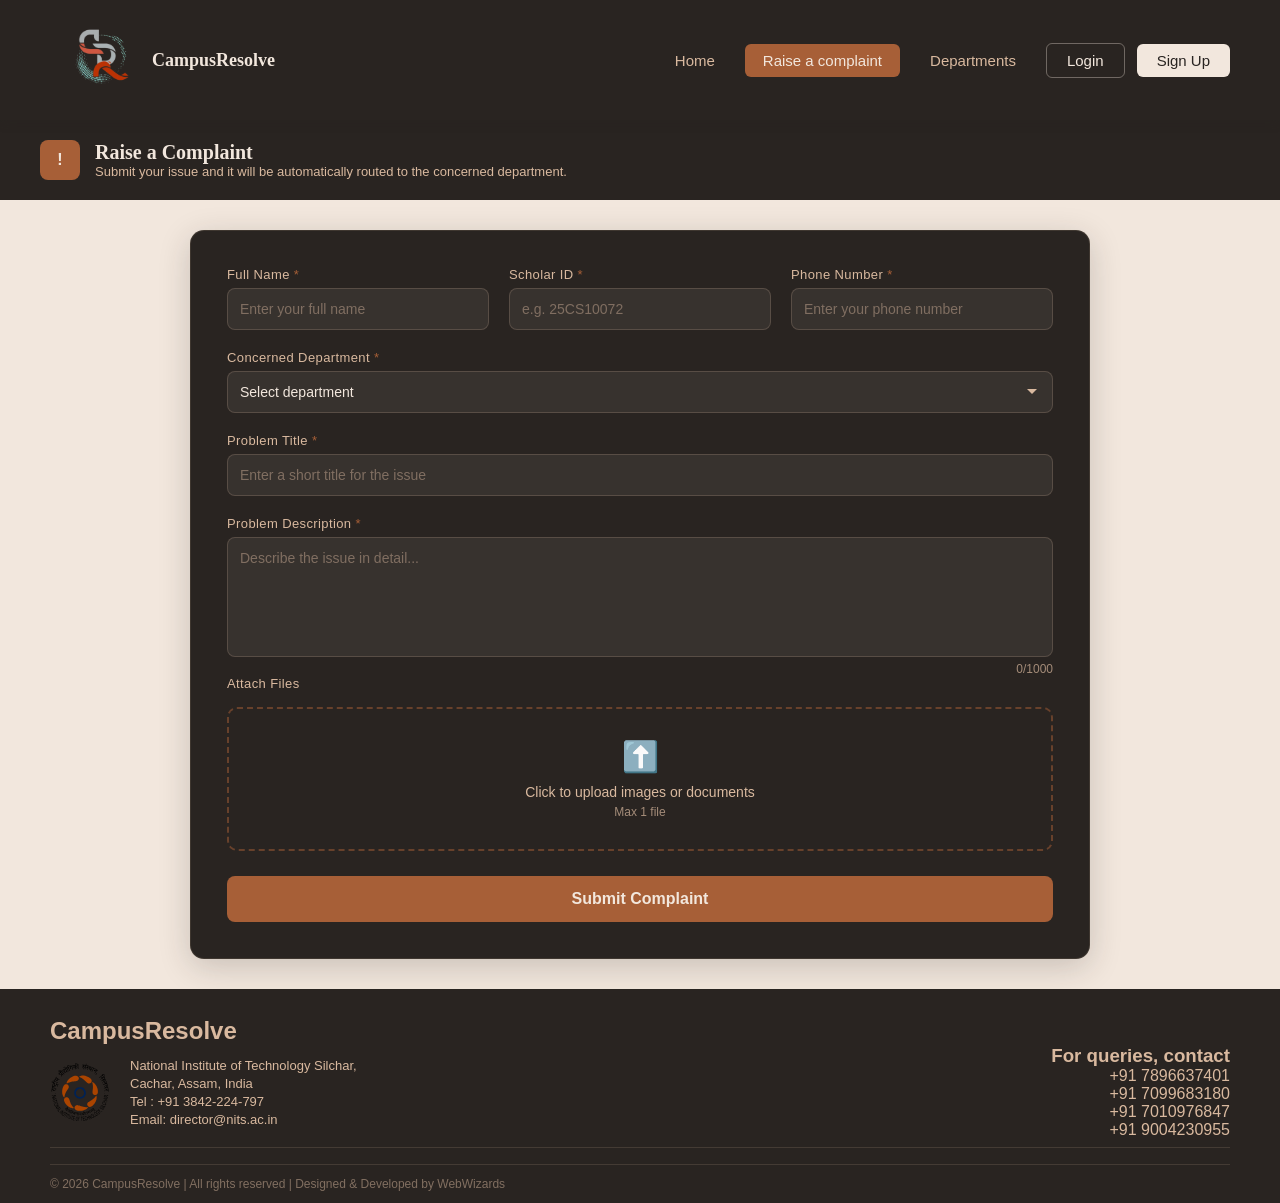
==== complaint.html @ 1a526781 "Add files via upload" ====
<!DOCTYPE html>
<html lang="en">

<head>
    <meta charset="UTF-8">
    <title>Campus Issue Management</title>
    <link rel="stylesheet" href="complaint.css">
    <link rel="stylesheet" href="navbar.css">
</head>

<body>

    <!-- Navbar -->
    <header class="navbar solid">
        <a href="index.html" class="logo">
            <img src="CR.png" alt="CampusResolve" class="logo-img"> <span>CampusResolve</span>
        </a>

        <nav class="nav-links">
            <a href="index.html">Home</a>
            <a href="complaint.html">Raise a complaint</a>
            <a href="dept1.html">Departments</a>

            <span id="auth-section">
                <a href="role.html" class="login-btn">Login</a>
                <a href="signup2.html" class="sign_up-btn">Sign Up</a>
            </span>

            <span id="profile-section">
                <a href="stud-profile.html" id="profile-link">
                    <img src="https://cdn-icons-png.flaticon.com/512/149/149071.png" id="nav-profile-icon"
                        class="profile-icon" alt="Profile">
                </a>
            </span>
        </nav>
    </header>
    <!-- Header -->
    <div class="header">
        <div class="header-icon">!</div>
        <div class="header-text">
            <h1>Raise a Complaint</h1>
            <p>Submit your issue and it will be automatically routed to the concerned department.</p>
        </div>
    </div>

    <!-- Main Container -->
    <div class="container">
        <form id="complaintForm">
            <div class="form-row">
                <div class="form-group">
                    <label>Full Name <span>*</span></label>
                    <input type="text" id="fullName" placeholder="Enter your full name" required>
                </div>

                <div class="form-group">
                    <label>Scholar ID <span>*</span></label>
                    <input type="text" id="scholarId" placeholder="e.g. 25CS10072" required>
                </div>


                <div class="form-group">
                    <label>Phone Number <span>*</span></label>
                    <input type="text" id="phone" placeholder="Enter your phone number" pattern="\d{10}"
                        title="Phone number should be exactly 10 digits" required>
                </div>
            </div>

            <div class="form-group mb">
                <label>Concerned Department <span>*</span></label>
                <select id="department" required>
                    <option value="">Select department</option>
                    <option value="Academics">Academics</option>
                    <option value="Infrastructure">Infrastructure</option>
                    <option value="IT">IT</option>
                    <option value="Hostel">Hostel</option>
                    <option value="Mess">Mess</option>
                    <option value="Security">Security</option>
                    <option value="Library">Library</option>
                    <option value="Transport">Transport</option>
                    <option value="Medical">Medical</option>
                    <option value="Administration">Administration</option>
                </select>
            </div>

            <div class="form-group mb">
                <label>Problem Title <span>*</span></label>
                <input type="text" id="title" placeholder="Enter a short title for the issue" required>
            </div>
            <div class="form-group">
                <label>Problem Description <span>*</span></label>
                <textarea id="description" placeholder="Describe the issue in detail..." required></textarea>
                <div class="char-count">0/1000</div>
            </div>

            <div class="form-group">
                <label>Attach Files</label>
                <div class="upload-box" onclick="document.getElementById('fileInput').click()">
                    <div class="upload-icon">⬆️</div>
                    <div class="upload-text">Click to upload images or documents</div>
                    <div class="upload-sub" id="fileNameDisplay">Max 1 file</div>
                    <input type="file" id="fileInput" hidden>
                </div>
            </div>

            <button type="submit" class="btn">Submit Complaint</button>
            <p id="message"></p>
        </form>
    </div>

    <!-- Footer -->
    <footer class="footer">
        <div class="footer-top">
            <div class="footer-left">
                <h2>CampusResolve</h2>
                <div class="footer-info">
                    <img src="NITS.svg" class="footer-logo" alt="logo">
                    <div class="footer-text">
                        <p>National Institute of Technology Silchar,</p>
                        <p>Cachar, Assam, India</p>
                        <p>Tel : +91 3842-224-797</p>
                        <p>Email: director@nits.ac.in</p>
                    </div>
                    <div class="footer-right">
                        <h3>For queries, contact</h3>
                        <p>+91 7896637401</p>
                        <p>+91 7099683180</p>
                        <p>+91 7010976847</p>
                        <p>+91 9004230955</p>
                    </div>
                </div>
            </div>
        </div>
        <div class="line"></div>
        <div class="footer-bottom">
            <p>© 2026 CampusResolve | All rights reserved | Designed & Developed by WebWizards</p>
        </div>
    </footer>

    <script src="navbar.js"></script>
    <script>
        // Character count for description
        document.getElementById('description').addEventListener('input', function () {
            document.querySelector('.char-count').innerText = `${this.value.length}/1000`;
        });

        document.getElementById('fileInput').addEventListener('change', function () {
            const display = document.getElementById('fileNameDisplay');
            if (this.files.length > 0) {
                display.innerText = this.files[0].name;
            }
        });

        document.getElementById('complaintForm').addEventListener('submit', async function (e) {
            e.preventDefault();

            const title = document.getElementById('title').value;
            const description = document.getElementById('description').value;
            const department = document.getElementById('department').value;
            const phone = document.getElementById('phone').value;
            const file = document.getElementById('fileInput').files[0];
            const message = document.getElementById('message');

            const phoneRegex = /^\d{10}$/;
            if (!phoneRegex.test(phone)) {
                message.style.color = "red";
                message.innerText = "Phone number should be exactly 10 digits!";
                return;
            }

            const token = localStorage.getItem('token');
            if (!token) {
                message.style.color = "red";
                message.innerText = "You must be logged in to raise a complaint.";
                return;
            }

            const formData = new FormData();
            formData.append("title", title);
            formData.append("description", description);
            formData.append("department", department);
            formData.append("phone_number", phone);

            // Backend requires document, so append a placeholder if none selected
            if (file) {
                formData.append("document", file);
            } else {
                formData.append("document", new Blob([]), "placeholder.txt");
            }

            try {
                message.style.color = "blue";
                message.innerText = "Submitting...";

                const response = await fetch("https://web-wizards-backend.onrender.com/complaints/complaint/raise", {
                    method: "POST",
                    headers: {
                        "Authorization": "Bearer " + token
                    },
                    body: formData
                });

                const data = await response.json();

                if (response.ok) {
                    message.style.color = "green";
                    message.innerText = "Complaint raised successfully!";
                    setTimeout(() => {
                        window.location.href = "stud-profile.html";
                    }, 1500);
                } else {
                    message.style.color = "red";
                    message.innerText = data.detail || "Failed to raise complaint.";
                }
            } catch (error) {
                console.error(error);
                message.style.color = "red";
                message.innerText = "Server error!";
            }
        });
    </script>
</body>

</html>
---- complaint.css ----
:root {
  --black:   #292421;
  --copper:  #A75F37;
  --tan:     #D9B99F;
  --blush:   #F2D6CE;
  --vanilla: #F2E7DD;
  --font-display: 'Playfair Display', Georgia, serif;
}

*, *::before, *::after { margin: 0; padding: 0; box-sizing: border-box; font-family: 'DM Sans', sans-serif; }

body { background: var(--vanilla); }

.hidden { display: none !important; }
.profile-icon { width: 36px; height: 36px; border-radius: 50%; object-fit: cover; cursor: pointer; border: 2px solid var(--copper); vertical-align: middle; }

/* ── Navbar ── */
.navbar {
  position: sticky; top: 0; width: 100%;
  padding: 20px 50px;
  display: flex; justify-content: space-between; align-items: center;
  background-color: var(--black);
  color: var(--vanilla); z-index: 100;
  box-shadow: 0 2px 10px rgba(41,36,33,0.3);
}

.logo { display: flex; align-items: center; gap: 10px; text-decoration: none; color: var(--vanilla); }
.logo span { font-family: var(--font-display); font-size: 18px; font-weight: 700; color: var(--vanilla); }
.logo-img { height: 36px; width: auto; border-radius: 6px; }

.nav-links { display: flex; gap: 25px; align-items: center; }
.nav-links a { text-decoration: none; color: var(--tan); font-size: 14px; transition: 0.25s; }
.nav-links a:hover { color: var(--vanilla); }
.nav-links .active { background: var(--copper); padding: 7px 16px; border-radius: 6px; color: var(--vanilla); }

.login-btn { background: transparent; border: 1.5px solid rgba(242,231,221,0.35); padding: 7px 18px; border-radius: 6px; color: var(--vanilla) !important; font-weight: 500; }
.login-btn:hover { background: rgba(242,231,221,0.1); }
.sign_up-btn { background: var(--vanilla); padding: 7px 18px; border-radius: 6px; color: var(--black) !important; font-weight: 500; }
.sign_up-btn:hover { background: var(--blush); }

#auth-section { display: flex; gap: 12px; align-items: center; }
#profile-section { display: none; align-items: center; }

/* ── Page header ── */
.header {
  background: var(--black); color: var(--vanilla);
  padding: 20px 40px; display: flex; align-items: center; gap: 15px;
}
.header-icon {
  width: 40px; height: 40px;
  background: var(--copper); border-radius: 8px;
  display: flex; align-items: center; justify-content: center; font-weight: bold;
}
.header-text h1 { font-size: 20px; font-family: var(--font-display); }
.header-text p  { font-size: 13px; color: var(--tan); }

/* ── Form container ── */
.container {
  max-width: 900px; margin: 30px auto;
  background: var(--black);
  padding: 36px; border-radius: 14px;
  box-shadow: 0 8px 32px rgba(41,36,33,0.2);
  border: 1px solid rgba(217,185,159,0.12);
}

.title { font-family: var(--font-display); font-size: 26px; font-weight: 700; margin-bottom: 6px; color: var(--vanilla); }
.subtitle { color: var(--tan); margin-bottom: 28px; font-size: 14px; }

.form-row { display: flex; gap: 20px; margin-bottom: 20px; }
.form-group { flex: 1; display: flex; flex-direction: column; }
.mb { margin-bottom: 20px; }

label { font-size: 13px; margin-bottom: 6px; font-weight: 500; color: var(--tan); letter-spacing: 0.03em; }
label span { color: var(--copper); }

input, select, textarea {
  padding: 12px;
  border: 1px solid rgba(217,185,159,0.2);
  border-radius: 8px; font-size: 14px; outline: none;
  background: rgba(242,231,221,0.07);
  color: var(--vanilla); transition: 0.2s;
}
input::placeholder, textarea::placeholder { color: rgba(217,185,159,0.45); }
input:focus, select:focus, textarea:focus {
  border-color: var(--copper);
  box-shadow: 0 0 0 3px rgba(167,95,55,0.12);
}

select { cursor: pointer; appearance: none; -webkit-appearance: none;
  background-image: url("data:image/svg+xml,%3Csvg xmlns='http://www.w3.org/2000/svg' width='12' height='12' viewBox='0 0 12 12'%3E%3Cpath fill='%23D9B99F' d='M6 8L1 3h10z'/%3E%3C/svg%3E");
  background-repeat: no-repeat; background-position: right 14px center;
}
select option { background: var(--black); color: var(--vanilla); }

textarea { resize: none; height: 120px; }
.char-count { text-align: right; font-size: 12px; color: var(--tan); margin-top: 5px; opacity: 0.7; }

/* ── Upload box ── */
.upload-box {
  border: 2px dashed rgba(167,95,55,0.5);
  border-radius: 10px; padding: 30px;
  text-align: center; color: var(--tan); margin-top: 10px;
  transition: border-color 0.2s;
}
.upload-box:hover { border-color: var(--copper); }
.upload-icon { font-size: 30px; margin-bottom: 10px; }
.upload-text  { font-size: 14px; }
.upload-sub   { font-size: 12px; margin-top: 5px; opacity: 0.7; }

/* ── Submit button ── */
.btn {
  margin-top: 25px; width: 100%; padding: 14px;
  border: none; border-radius: 8px;
  background: var(--copper);
  color: var(--vanilla); font-size: 16px; font-weight: 600;
  cursor: pointer; transition: 0.2s;
}
.btn:hover { background: #8f4f2b; transform: translateY(-1px); }

/* ── Footer ── */
.footer { background: var(--black); color: var(--tan); padding: 28px 50px 12px; width: 100%; }
.footer-info { display: flex; align-items: center; gap: 20px; }
.footer-logo { width: 60px; height: auto; }
.footer-text p { margin: 3px 0; color: var(--tan); font-size: 13px; }
.footer-bottom { margin-top: 16px; padding-top: 12px; font-size: 12px; display: flex; justify-content: space-between; align-items: center; border-top: 1px solid rgba(217,185,159,0.15); color: rgba(217,185,159,0.5); }
.footer-top { display: flex; align-items: flex-start; width: 100%; flex-wrap: nowrap; }
.footer-right { margin-left: auto; text-align: right; }
.footer-left { flex: 1; }
.line { background-color: rgba(217,185,159,0.15); height: 1px; margin: 8px 0; }
.spacing { height: 10px; }
---- navbar.css ----
/* ── Shared theme variables ── */
:root {
    --black: #292421;
    --copper: #A75F37;
    --tan: #D9B99F;
    --blush: #F2D6CE;
    --vanilla: #F2E7DD;
    --green: #7A958F;
    --font-display: 'Playfair Display', Georgia, serif;
    --font-body: 'DM Sans', sans-serif;
}

/* Standardized Navbar Styles */
.navbar {
    display: flex;
    justify-content: space-between;
    align-items: center;
    padding: 15px 50px;
    width: 100%;
    z-index: 1000;
    transition: all 0.3s ease;
    font-family: var(--font-body);
}

/* Background for different pages */
.navbar.solid {
    background-color: var(--black);
    position: sticky;
    top: 0;
    box-shadow: 0 2px 10px rgba(41, 36, 33, 0.3);
}

.navbar.transparent {
    position: absolute;
    top: 0;
    left: 0;
    background: transparent;
    color: white;
}

.navbar .logo {
    font-size: 22px;
    font-weight: 700;
    color: var(--vanilla);
    display: flex;
    align-items: center;
    gap: 12px;
    text-decoration: none;
    cursor: pointer;
}

.navbar .logo-img {
    height: 90px;
    width: 90px;
    object-fit: contain;
}

.navbar .nav-links {
    display: flex;
    align-items: center;
    gap: 30px;
}

.navbar .nav-links a {
    text-decoration: none;
    color: var(--tan);
    font-size: 15px;
    font-weight: 400;
    transition: 0.25s;
}

.navbar .nav-links a:hover,
.navbar .nav-links a.active {
    color: var(--vanilla);
}

.navbar .nav-links a.active {
    background: var(--copper);
    padding: 8px 18px;
    border-radius: 6px;
}

.navbar .login-btn {
    background: transparent;
    border: 1.5px solid rgba(242, 231, 221, 0.35);
    padding: 8px 20px;
    border-radius: 6px;
    color: var(--vanilla) !important;
    font-weight: 500;
    transition: background 0.2s, border-color 0.2s;
}

.navbar .login-btn:hover {
    background: rgba(242, 231, 221, 0.1);
    border-color: rgba(242, 231, 221, 0.6);
}

.navbar .sign_up-btn {
    background: var(--vanilla);
    border: none;
    padding: 8px 20px;
    border-radius: 6px;
    color: var(--black) !important;
    font-weight: 500;
    transition: background 0.2s;
}

.navbar .sign_up-btn:hover {
    background: var(--blush);
}

.navbar .profile-icon {
    width: 42px;
    height: 42px;
    border-radius: 50%;
    object-fit: cover;
    border: 2px solid var(--copper);
    cursor: pointer;
    transition: transform 0.3s ease;
    background-color: var(--vanilla);
}

.navbar .profile-icon:hover {
    transform: scale(1.1);
    border-color: var(--tan);
}

#auth-section {
    display: flex;
    gap: 12px;
    align-items: center;
}

#profile-section {
    display: none;
    align-items: center;
}

@media (max-width: 768px) {
    .navbar {
        padding: 15px 20px;
    }

    .nav-links {
        gap: 15px;
    }

    .nav-links a {
        font-size: 13px;
    }
}
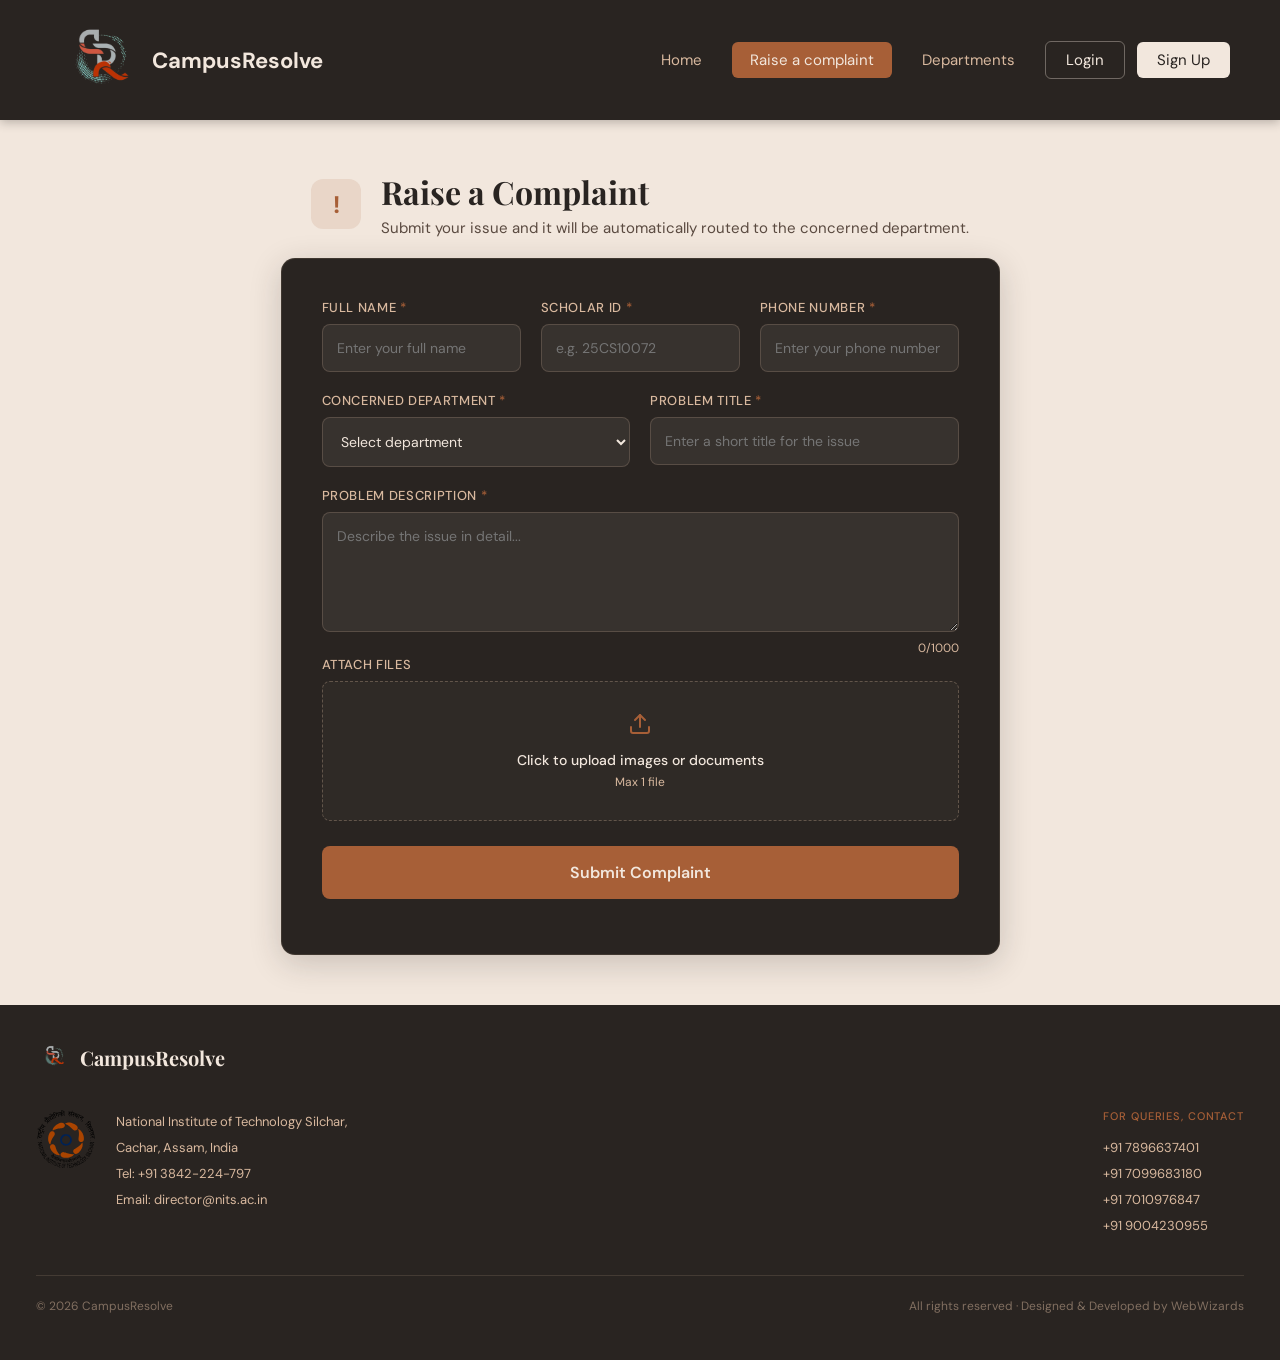
==== commit 1981bbfb: "Made changes in the styling of the page" ====
--- a/complaint.html
+++ b/complaint.html
@@ -4,6 +4,9 @@
 <head>
     <meta charset="UTF-8">
     <title>Campus Issue Management</title>
+    <link rel="preconnect" href="https://fonts.googleapis.com">
+    <link rel="preconnect" href="https://fonts.gstatic.com" crossorigin>
+    <link href="https://fonts.googleapis.com/css2?family=Playfair+Display:ital,wght@0,600;0,700;0,800;1,600&family=DM+Sans:wght@300;400;500&display=swap" rel="stylesheet">
     <link rel="stylesheet" href="complaint.css">
     <link rel="stylesheet" href="navbar.css">
 </head>
@@ -18,7 +21,7 @@
 
         <nav class="nav-links">
             <a href="index.html">Home</a>
-            <a href="complaint.html">Raise a complaint</a>
+            <a href="complaint.html" class="active">Raise a complaint</a>
             <a href="dept1.html">Departments</a>
 
             <span id="auth-section">
@@ -26,7 +29,7 @@
                 <a href="signup2.html" class="sign_up-btn">Sign Up</a>
             </span>
 
-            <span id="profile-section">
+            <span id="profile-section" style="display: none;">
                 <a href="stud-profile.html" id="profile-link">
                     <img src="https://cdn-icons-png.flaticon.com/512/149/149071.png" id="nav-profile-icon"
                         class="profile-icon" alt="Profile">
@@ -57,7 +60,6 @@
                     <input type="text" id="scholarId" placeholder="e.g. 25CS10072" required>
                 </div>
 
-
                 <div class="form-group">
                     <label>Phone Number <span>*</span></label>
                     <input type="text" id="phone" placeholder="Enter your phone number" pattern="\d{10}"
@@ -65,27 +67,30 @@
                 </div>
             </div>
 
-            <div class="form-group mb">
-                <label>Concerned Department <span>*</span></label>
-                <select id="department" required>
-                    <option value="">Select department</option>
-                    <option value="Academics">Academics</option>
-                    <option value="Infrastructure">Infrastructure</option>
-                    <option value="IT">IT</option>
-                    <option value="Hostel">Hostel</option>
-                    <option value="Mess">Mess</option>
-                    <option value="Security">Security</option>
-                    <option value="Library">Library</option>
-                    <option value="Transport">Transport</option>
-                    <option value="Medical">Medical</option>
-                    <option value="Administration">Administration</option>
-                </select>
-            </div>
-
-            <div class="form-group mb">
-                <label>Problem Title <span>*</span></label>
-                <input type="text" id="title" placeholder="Enter a short title for the issue" required>
-            </div>
+            <div class="form-row">
+                <div class="form-group mb">
+                    <label>Concerned Department <span>*</span></label>
+                    <select id="department" required>
+                        <option value="">Select department</option>
+                        <option value="Academics">Academics</option>
+                        <option value="Infrastructure">Infrastructure</option>
+                        <option value="IT">IT</option>
+                        <option value="Hostel">Hostel</option>
+                        <option value="Mess">Mess</option>
+                        <option value="Security">Security</option>
+                        <option value="Library">Library</option>
+                        <option value="Transport">Transport</option>
+                        <option value="Medical">Medical</option>
+                        <option value="Administration">Administration</option>
+                    </select>
+                </div>
+
+                <div class="form-group mb">
+                    <label>Problem Title <span>*</span></label>
+                    <input type="text" id="title" placeholder="Enter a short title for the issue" required>
+                </div>
+            </div>
+
             <div class="form-group">
                 <label>Problem Description <span>*</span></label>
                 <textarea id="description" placeholder="Describe the issue in detail..." required></textarea>
@@ -95,7 +100,13 @@
             <div class="form-group">
                 <label>Attach Files</label>
                 <div class="upload-box" onclick="document.getElementById('fileInput').click()">
-                    <div class="upload-icon">⬆️</div>
+                    <div class="upload-icon">
+                        <svg width="24" height="24" viewBox="0 0 24 24" fill="none" stroke="currentColor" stroke-width="2" stroke-linecap="round" stroke-linejoin="round">
+                            <path d="M21 15v4a2 2 0 0 1-2 2H5a2 2 0 0 1-2-2v-4"></path>
+                            <polyline points="17 8 12 3 7 8"></polyline>
+                            <line x1="12" y1="3" x2="12" y2="15"></line>
+                        </svg>
+                    </div>
                     <div class="upload-text">Click to upload images or documents</div>
                     <div class="upload-sub" id="fileNameDisplay">Max 1 file</div>
                     <input type="file" id="fileInput" hidden>
@@ -107,32 +118,40 @@
         </form>
     </div>
 
-    <!-- Footer -->
+    <!-- ── Footer ── -->
     <footer class="footer">
-        <div class="footer-top">
-            <div class="footer-left">
-                <h2>CampusResolve</h2>
-                <div class="footer-info">
-                    <img src="NITS.svg" class="footer-logo" alt="logo">
-                    <div class="footer-text">
+        <div class="footer-inner">
+            <div class="footer-brand">
+                <img src="CR.png" alt="CR" class="footer-logo-img">
+                <h2 class="footer-name">CampusResolve</h2>
+            </div>
+
+            <div class="footer-body">
+                <div class="footer-info-block">
+                    <img src="NITS.svg" class="footer-nits-logo" alt="NIT Silchar">
+                    <div class="footer-address">
                         <p>National Institute of Technology Silchar,</p>
                         <p>Cachar, Assam, India</p>
-                        <p>Tel : +91 3842-224-797</p>
+                        <p>Tel: +91 3842-224-797</p>
                         <p>Email: director@nits.ac.in</p>
                     </div>
-                    <div class="footer-right">
-                        <h3>For queries, contact</h3>
-                        <p>+91 7896637401</p>
-                        <p>+91 7099683180</p>
-                        <p>+91 7010976847</p>
-                        <p>+91 9004230955</p>
-                    </div>
-                </div>
-            </div>
-        </div>
-        <div class="line"></div>
-        <div class="footer-bottom">
-            <p>© 2026 CampusResolve | All rights reserved | Designed & Developed by WebWizards</p>
+                </div>
+
+                <div class="footer-contact">
+                    <h3>For queries, contact</h3>
+                    <p>+91 7896637401</p>
+                    <p>+91 7099683180</p>
+                    <p>+91 7010976847</p>
+                    <p>+91 9004230955</p>
+                </div>
+            </div>
+
+            <div class="footer-divider"></div>
+
+            <div class="footer-bottom">
+                <p>© 2026 CampusResolve</p>
+                <p>All rights reserved · Designed &amp; Developed by WebWizards</p>
+            </div>
         </div>
     </footer>
 
--- a/complaint.css
+++ b/complaint.css
@@ -1,130 +1,390 @@
 :root {
-  --black:   #292421;
-  --copper:  #A75F37;
-  --tan:     #D9B99F;
-  --blush:   #F2D6CE;
+  --black: #292421;
+  --copper: #A75F37;
+  --tan: #D9B99F;
+  --blush: #F2D6CE;
   --vanilla: #F2E7DD;
   --font-display: 'Playfair Display', Georgia, serif;
 }
 
-*, *::before, *::after { margin: 0; padding: 0; box-sizing: border-box; font-family: 'DM Sans', sans-serif; }
-
-body { background: var(--vanilla); }
-
-.hidden { display: none !important; }
-.profile-icon { width: 36px; height: 36px; border-radius: 50%; object-fit: cover; cursor: pointer; border: 2px solid var(--copper); vertical-align: middle; }
-
-/* ── Navbar ── */
-.navbar {
-  position: sticky; top: 0; width: 100%;
-  padding: 20px 50px;
-  display: flex; justify-content: space-between; align-items: center;
+*,
+*::before,
+*::after {
+  margin: 0;
+  padding: 0;
+  box-sizing: border-box;
+  font-family: 'DM Sans', sans-serif;
+}
+
+body {
+  background: var(--vanilla);
+  min-height: 100vh;
+  display: flex;
+  flex-direction: column;
+}
+
+.hidden {
+  display: none !important;
+}
+
+/* Header Section */
+.header {
+  max-width: 900px;
+  margin: 50px auto 20px;
+  padding: 0 20px;
+  display: flex;
+  align-items: center;
+  gap: 20px;
+}
+
+.header-icon {
+  width: 50px;
+  height: 50px;
+  border-radius: 12px;
+  background: rgba(167, 95, 55, 0.12);
+  color: var(--copper);
+  display: flex;
+  align-items: center;
+  justify-content: center;
+  font-size: 24px;
+  font-weight: bold;
+  flex-shrink: 0;
+}
+
+.header-text h1 {
+  font-family: var(--font-display);
+  font-size: 32px;
+  color: var(--black);
+}
+
+.header-text p {
+  color: #5a4a40;
+  font-size: 15px;
+  margin-top: 5px;
+}
+
+/* Container & Form */
+.container {
+  max-width: 900px;
+  margin: 0 auto 50px;
+  background: var(--black);
+  padding: 40px;
+  border-radius: 14px;
+  box-shadow: 0 8px 32px rgba(41, 36, 33, 0.2);
+  border: 1px solid rgba(217, 185, 159, 0.12);
+}
+
+.form-row {
+  display: flex;
+  gap: 20px;
+  margin-bottom: 20px;
+}
+
+@media (max-width: 768px) {
+  .form-row {
+    flex-direction: column;
+  }
+}
+
+.form-group {
+  flex: 1;
+  display: flex;
+  flex-direction: column;
+}
+
+.mb {
+  margin-bottom: 0;
+}
+
+label {
+  font-size: 13px;
+  margin-bottom: 8px;
+  font-weight: 500;
+  color: var(--tan);
+  letter-spacing: 0.05em;
+  text-transform: uppercase;
+}
+
+label span {
+  color: var(--copper);
+}
+
+input,
+select,
+textarea {
+  padding: 14px;
+  border: 1px solid rgba(217, 185, 159, 0.2);
+  border-radius: 8px;
+  font-size: 14px;
+  outline: none;
+  background: rgba(242, 231, 221, 0.07);
+  color: var(--vanilla);
+  transition: border-color 0.2s;
+}
+
+input:focus,
+select:focus,
+textarea:focus {
+  border-color: var(--copper);
+}
+
+textarea {
+  resize: vertical;
+  min-height: 120px;
+}
+
+.char-count {
+  font-size: 12px;
+  color: var(--tan);
+  text-align: right;
+  margin-top: 8px;
+}
+
+/* Upload Box */
+.upload-box {
+  border: 1.5px dashed rgba(217, 185, 159, 0.3);
+  border-radius: 8px;
+  padding: 30px;
+  text-align: center;
+  cursor: pointer;
+  background: rgba(242, 231, 221, 0.03);
+  transition: all 0.2s ease;
+}
+
+.upload-box:hover {
+  background: rgba(242, 231, 221, 0.07);
+  border-color: var(--copper);
+}
+
+.upload-icon {
+  color: var(--copper);
+  margin-bottom: 10px;
+}
+
+.upload-text {
+  font-size: 14px;
+  color: var(--vanilla);
+  font-weight: 500;
+  margin-bottom: 5px;
+}
+
+.upload-sub {
+  font-size: 12px;
+  color: var(--tan);
+}
+
+/* Button */
+.btn {
+  margin-top: 25px;
+  width: 100%;
+  padding: 16px;
+  border: none;
+  border-radius: 8px;
+  background: var(--copper);
+  color: var(--vanilla);
+  font-size: 16px;
+  font-weight: 600;
+  cursor: pointer;
+  transition: background 0.2s, transform 0.2s;
+}
+
+.btn:hover {
+  background: #8f4f2b;
+  transform: translateY(-2px);
+}
+
+#message {
+  margin-top: 15px;
+  text-align: center;
+  font-size: 14px;
+  font-weight: 500;
+}
+
+/* ════════════════════
+   FOOTER (copied from index.css)
+   ════════════════════ */
+.footer {
+  background: var(--black);
+  color: var(--tan);
+  margin-top: auto;
+}
+
+.footer-inner {
+ padding: 36px; 
+  /* max-width: 1200px; */
+  margin: 0 auto;
+}
+
+.footer-brand {
+  display: flex;
+  align-items: center;
+  gap: 12px;
+  margin-bottom: 36px;
+}
+
+.footer-logo-img {
+  height: 32px;
+  width: auto;
+  border-radius: 4px;
+}
+
+.footer-name {
+  font-family: var(--font-display);
+  font-size: 20px;
+  font-weight: 700;
+  color: var(--vanilla);
+}
+
+.footer-body {
+  display: flex;
+  gap: 64px;
+  flex-wrap: wrap;
+  margin-bottom: 36px;
+  justify-content: space-between;
+}
+
+.footer-info-block {
+  display: flex;
+  align-items: flex-start;
+  gap: 20px;
+}
+
+.footer-nits-logo {
+  width: 60px;
+  height: auto;
+  flex-shrink: 0;
+}
+
+.footer-address p {
+  font-size: 13px;
+  line-height: 2;
+  color: var(--tan);
+}
+
+.footer-contact h3 {
+  font-size: 11px;
+  font-weight: 500;
+  letter-spacing: 0.08em;
+  text-transform: uppercase;
+  color: var(--copper);
+  margin-bottom: 12px;
+}
+
+.footer-contact p {
+  font-size: 13px;
+  line-height: 2;
+  color: var(--tan);
+}
+
+.footer-divider {
+  height: 1px;
+  background: rgba(217, 185, 159, 0.15);
+  margin-bottom: 22px;
+}
+
+.footer-bottom {
+  display: flex;
+  justify-content: space-between;
+  align-items: center;
+  font-size: 12px;
+  color: rgba(217, 185, 159, 0.5);
+  padding-bottom: 10px;
+}
+
+/* ── Modal Styles ── */
+.modal {
+  display: none;
+  position: fixed;
+  z-index: 2000;
+  left: 0;
+  top: 0;
+  width: 100%;
+  height: 100%;
+  background-color: rgba(0, 0, 0, 0.8);
+  backdrop-filter: blur(5px);
+}
+
+.modal-content {
   background-color: var(--black);
-  color: var(--vanilla); z-index: 100;
-  box-shadow: 0 2px 10px rgba(41,36,33,0.3);
-}
-
-.logo { display: flex; align-items: center; gap: 10px; text-decoration: none; color: var(--vanilla); }
-.logo span { font-family: var(--font-display); font-size: 18px; font-weight: 700; color: var(--vanilla); }
-.logo-img { height: 36px; width: auto; border-radius: 6px; }
-
-.nav-links { display: flex; gap: 25px; align-items: center; }
-.nav-links a { text-decoration: none; color: var(--tan); font-size: 14px; transition: 0.25s; }
-.nav-links a:hover { color: var(--vanilla); }
-.nav-links .active { background: var(--copper); padding: 7px 16px; border-radius: 6px; color: var(--vanilla); }
-
-.login-btn { background: transparent; border: 1.5px solid rgba(242,231,221,0.35); padding: 7px 18px; border-radius: 6px; color: var(--vanilla) !important; font-weight: 500; }
-.login-btn:hover { background: rgba(242,231,221,0.1); }
-.sign_up-btn { background: var(--vanilla); padding: 7px 18px; border-radius: 6px; color: var(--black) !important; font-weight: 500; }
-.sign_up-btn:hover { background: var(--blush); }
-
-#auth-section { display: flex; gap: 12px; align-items: center; }
-#profile-section { display: none; align-items: center; }
-
-/* ── Page header ── */
-.header {
-  background: var(--black); color: var(--vanilla);
-  padding: 20px 40px; display: flex; align-items: center; gap: 15px;
-}
-.header-icon {
-  width: 40px; height: 40px;
-  background: var(--copper); border-radius: 8px;
-  display: flex; align-items: center; justify-content: center; font-weight: bold;
-}
-.header-text h1 { font-size: 20px; font-family: var(--font-display); }
-.header-text p  { font-size: 13px; color: var(--tan); }
-
-/* ── Form container ── */
-.container {
-  max-width: 900px; margin: 30px auto;
-  background: var(--black);
-  padding: 36px; border-radius: 14px;
-  box-shadow: 0 8px 32px rgba(41,36,33,0.2);
-  border: 1px solid rgba(217,185,159,0.12);
-}
-
-.title { font-family: var(--font-display); font-size: 26px; font-weight: 700; margin-bottom: 6px; color: var(--vanilla); }
-.subtitle { color: var(--tan); margin-bottom: 28px; font-size: 14px; }
-
-.form-row { display: flex; gap: 20px; margin-bottom: 20px; }
-.form-group { flex: 1; display: flex; flex-direction: column; }
-.mb { margin-bottom: 20px; }
-
-label { font-size: 13px; margin-bottom: 6px; font-weight: 500; color: var(--tan); letter-spacing: 0.03em; }
-label span { color: var(--copper); }
-
-input, select, textarea {
-  padding: 12px;
-  border: 1px solid rgba(217,185,159,0.2);
-  border-radius: 8px; font-size: 14px; outline: none;
-  background: rgba(242,231,221,0.07);
-  color: var(--vanilla); transition: 0.2s;
-}
-input::placeholder, textarea::placeholder { color: rgba(217,185,159,0.45); }
-input:focus, select:focus, textarea:focus {
-  border-color: var(--copper);
-  box-shadow: 0 0 0 3px rgba(167,95,55,0.12);
-}
-
-select { cursor: pointer; appearance: none; -webkit-appearance: none;
-  background-image: url("data:image/svg+xml,%3Csvg xmlns='http://www.w3.org/2000/svg' width='12' height='12' viewBox='0 0 12 12'%3E%3Cpath fill='%23D9B99F' d='M6 8L1 3h10z'/%3E%3C/svg%3E");
-  background-repeat: no-repeat; background-position: right 14px center;
-}
-select option { background: var(--black); color: var(--vanilla); }
-
-textarea { resize: none; height: 120px; }
-.char-count { text-align: right; font-size: 12px; color: var(--tan); margin-top: 5px; opacity: 0.7; }
-
-/* ── Upload box ── */
-.upload-box {
-  border: 2px dashed rgba(167,95,55,0.5);
-  border-radius: 10px; padding: 30px;
-  text-align: center; color: var(--tan); margin-top: 10px;
-  transition: border-color 0.2s;
-}
-.upload-box:hover { border-color: var(--copper); }
-.upload-icon { font-size: 30px; margin-bottom: 10px; }
-.upload-text  { font-size: 14px; }
-.upload-sub   { font-size: 12px; margin-top: 5px; opacity: 0.7; }
-
-/* ── Submit button ── */
-.btn {
-  margin-top: 25px; width: 100%; padding: 14px;
-  border: none; border-radius: 8px;
+  margin: 10% auto;
+  padding: 30px;
+  border: 1px solid var(--copper);
+  border-radius: 14px;
+  width: 90%;
+  max-width: 450px;
+  color: var(--vanilla);
+  box-shadow: 0 10px 40px rgba(0, 0, 0, 0.5);
+}
+
+.modal-header {
+  font-family: var(--font-display);
+  font-size: 24px;
+  margin-bottom: 15px;
+  color: var(--copper);
+}
+
+.modal-body label {
+  display: block;
+  margin: 15px 0 5px;
+  font-size: 13px;
+  color: var(--tan);
+}
+
+.modal-body textarea {
+  width: 100%;
+  height: 100px;
+  background: rgba(242, 231, 221, 0.05);
+  border: 1px solid rgba(217, 185, 159, 0.2);
+  color: var(--vanilla);
+  padding: 10px;
+  border-radius: 8px;
+  resize: none;
+}
+
+.modal-body input[type="file"] {
+  margin-top: 5px;
+  color: var(--tan);
+  font-size: 13px;
+}
+
+.modal-footer {
+  display: flex;
+  justify-content: flex-end;
+  gap: 12px;
+  margin-top: 25px;
+}
+
+.btn-cancel {
+  background: transparent;
+  border: 1px solid var(--tan);
+  color: var(--tan);
+  padding: 10px 18px;
+  border-radius: 6px;
+  cursor: pointer;
+  font-size: 14px;
+}
+
+.btn-confirm {
   background: var(--copper);
-  color: var(--vanilla); font-size: 16px; font-weight: 600;
-  cursor: pointer; transition: 0.2s;
-}
-.btn:hover { background: #8f4f2b; transform: translateY(-1px); }
-
-/* ── Footer ── */
-.footer { background: var(--black); color: var(--tan); padding: 28px 50px 12px; width: 100%; }
-.footer-info { display: flex; align-items: center; gap: 20px; }
-.footer-logo { width: 60px; height: auto; }
-.footer-text p { margin: 3px 0; color: var(--tan); font-size: 13px; }
-.footer-bottom { margin-top: 16px; padding-top: 12px; font-size: 12px; display: flex; justify-content: space-between; align-items: center; border-top: 1px solid rgba(217,185,159,0.15); color: rgba(217,185,159,0.5); }
-.footer-top { display: flex; align-items: flex-start; width: 100%; flex-wrap: nowrap; }
-.footer-right { margin-left: auto; text-align: right; }
-.footer-left { flex: 1; }
-.line { background-color: rgba(217,185,159,0.15); height: 1px; margin: 8px 0; }
-.spacing { height: 10px; }+  border: none;
+  color: var(--vanilla);
+  padding: 10px 18px;
+  border-radius: 6px;
+  cursor: pointer;
+  font-weight: 600;
+  font-size: 14px;
+}
+
+.btn-confirm:hover {
+  background: #8f4f2b;
+}
+
+.profile-icon {
+  width: 36px;
+  height: 36px;
+  border-radius: 50%;
+  object-fit: cover;
+  cursor: pointer;
+  border: 2px solid var(--copper);
+  vertical-align: middle;
+}
